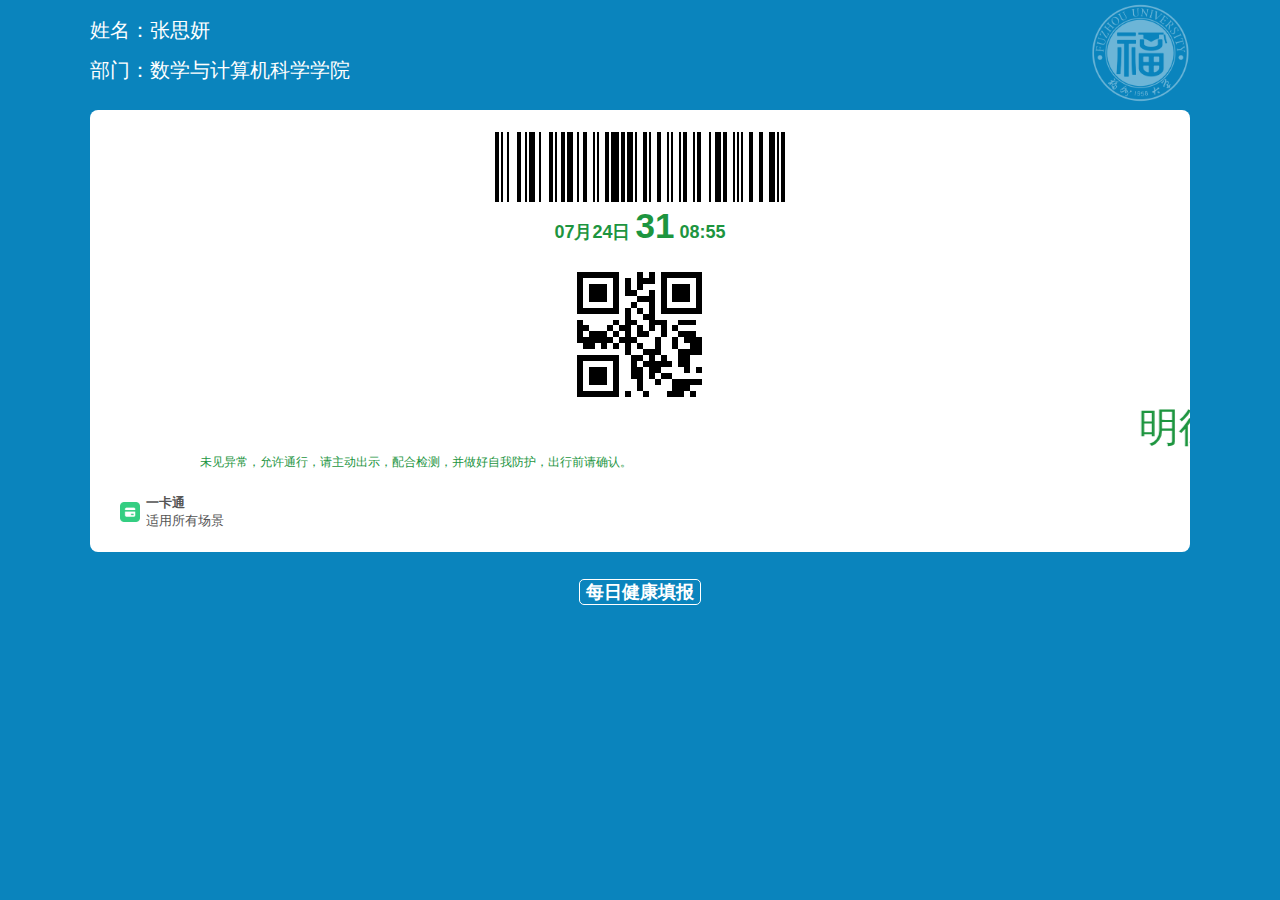
==== index.html @ ddfe0a3c "first commit" ====
﻿

<!DOCTYPE html PUBLIC "-//W3C//DTD XHTML 1.0 Transitional//EN" "http://www.w3.org/TR/xhtml1/DTD/xhtml1-transitional.dtd">
<html xmlns="http://www.w3.org/1999/xhtml">
<head id="Head1"><title>
	福州大学一码通
</title><meta name="viewport" content="width=device-width, initial-scale=1.0" />
        <!--App自定义的mui css-->

    <link rel="stylesheet" href="css/bootstrap.min.css" /><link rel="stylesheet" href="css/style4.css?id=1" />

<script type="text/javascript" src="js/jquery-3.3.1.min.js?id=1.0.0.2"></script>

<script type="text/javascript" src="js/jquery.easyui.min.js?id=1.0.0.2"></script>

<script type="text/javascript" src="js/easyui-lang-zh_CN.js?id=1.0.0.2"></script>
<script src="js/chinesealert.js?id=1.0.0.2" type="text/javascript"></script>

<script src="js/common.js?id=1.0.0.2" type="text/javascript"></script>
<script src="js/Jquery.MaskLayer.js?id=1.0.0.2" type="text/javascript"></script>
<script src="js/jquery-powerFloat-min.js?id=1.0.0.2" type="text/javascript"></script>
<script src="js/jquery.qrcode.min.js?id=1.0.0.2" type="text/javascript"></script>
<!--[if lt ie 9]>
    <script type="text/javascript" src="js/plugins/html5.min.js"></script>
<![endif]-->

<style type="text/css">
     .obj{
	outline:none;
	line-height:29px;
	padding:10px;
	padding-bottom:0;
	height:29px;

    border-radius: 5px;
 }
@-moz-document url-prefix() {
   .obj{
	outline:none;
	line-height:40px;
	padding:10px;
	height:40px;
    width: 170px;
 }
}
@media all and (-ms-high-contrast:none){
  .obj{
	outline:none;
	line-height:29px;
	padding:10px;
	padding-bottom:0;
	height:29px;
    width: 150px;
 }
}
 </style>
    <script type="text/javascript" src="js/JsBarcode.all.min.js"></script>
    <link href="css/my_loading.css" rel="stylesheet" />
    <script src="js/jq_loading.js" type="text/javascript"></script>
    
   

    <style>

        .jkmColor{

        }


    </style>
        <!--点击选择支付方式-->
        <script type="text/javascript">
            function _getRandomString(len) {
                len = len || 32;
                var $chars = 'ABCDEFGHJKMNPQRSTWXYZabcdefhijkmnprstwxyz2345678'; // 默认去掉了容易混淆的字符oOLl,9gq,Vv,Uu,I1
                var maxPos = $chars.length;
                var pwd = '';
                for (i = 0; i < len; i++) {
                    pwd += $chars.charAt(Math.floor(Math.random() * maxPos));
                }
                return pwd;
            }

            var jkm = '#C0C0C0';
            var reason=''
            var acctype = "";//支付方式类型
            var InterValObj; //timer变量，控制时间
            var curCount = 60; //当前剩余秒数
            var fullUrl = 'ws://ykt.fzu.edu.cn:2016';//监听地址
            var myScroll;
            //选择支付方式
            $(function () {
                var push1 = [];
                $.each(jQuery(".payment-box").find("dl"), function (m, n) {
                    var model = {};
                    model.text = $(this).find('.title').html();
                    model.src = $(this).find("img").attr("src");
                    model.value = jQuery(n).attr("tag");
                    model.desc = $(this).find('.dec').html();
                    push1.push(model);
                });
                if (push1.length == 1) {
                    document.getElementById("showUserPicker").innerHTML = "";
                }
                if (push1.length >= 1) {
                    acctype = push1[0].value;
                    // $('#payWay').html('<img src="' + push1[0].src + '"/><span>' + push1[0].text + acctype + '</span');
                    $('#payWay').html('<img src="' +
                        push1[0].src +
                        '"/><div style="text-align: left; font-size:13px;"><div style="font-weight: 600;">' +
                        push1[0].text +
                        '</div><div>' +
                        push1[0].desc +
                        '</div></div>');

                }
                $('.payment-box').find('em').first().removeClass('icon-uncheckbox').addClass('icon-checkbox');
                $('#changeWay').click(function () {
                    $('#paymethodshow').show();
                    $('.shadeBg').show();
                });
                $('.payment-box').find('dl').click(function () {
                    acctype = $(this).attr('tag');
                    $('.payment-box').children('dl').find('dd').children('em').removeClass('icon-checkbox').addClass('icon-uncheckbox');
                    $(this).children('dd').find('em').removeClass('icon-uncheckbox').addClass('icon-checkbox');
                    //$('#payWay').html('<img src="' + $(this).find("img").attr("src") + '"/><span>' + $(this).find('.title').html() + '</span>');
                    $('#payWay').html('<img src="' +
                        $(this).find("img").attr("src") +
                        '"/><div style="text-align: left; font-size:13px;"><div style="font-weight: 600;">' +
                        $(this).find('.title').html() +
                        '</div><div>' +
                        $(this).find('.dec').html() +
                        '</div></div>');
                    $('#paymethodshow').hide();
                    $('.shadeBg').hide();
                    getreqestbarcode();
                });
                $('.shadeBg').click(function () {
                    $('#paymethodshow').hide();
                    $('.shadeBg').hide();
                });
                $('#more').click(function () {
                    $('#paymethodshow').show();
                });
                $("#qrCodeIco").css("margin", ($("#code").height() - $("#qrCodeIco").height()) / 2);//控制Logo图标的位置
                //点击查看一维码
                $('.tx').click(function () {
                    $('#oneCode').show();
                    $('#tips').show();
                });
                $('#oneCode').click(function () {
                    $(this).hide();
                });
                //关闭提示
                $('.btn_box').click(function () {
                    $('#tips').toggle();
                    return false;
                });
                //判断横屏和竖屏
                var width = document.documentElement.clientWidth;
                var height = document.documentElement.clientHeight;
                if (width < height) {
                    //console.log(width + " " + height);
                    $print = $('#oneCode');
                    $print.width(height);
                    $print.height(width);
                    $print.css('top', (height - width) / 2);
                    $print.css('left', 0 - (height - width) / 2);
                    $print.css('transform', 'rotate(90deg)');
                    $print.css('transform-origin', '50% 50%');
                }
                //福大健康码防伪获取服务器时间
                GetDate(true);
            });

            $(function () {
                var namelist = ['郑子涵', '郑雨婷', '陈琪', '张思妍', '张晨', '陈亮'];
                $('#mingzi').text(namelist[Math.floor(Math.random() * namelist.length)]);

                getreqestbarcode();
                // createqrcode();
                $('#codew').click(function () {
                    getreqestbarcode();
                });
             

            });
            function createqrcode() {
                curCount = 60;
                window.clearInterval(InterValObj); //停止计时器
                InterValObj = window.setInterval(SetRemainTime, 1000); //启动计时器，1秒执行一次
                var qrcode = $("#qrcode0").text();
                msgSend(qrcode);
                var qrkcode = "";
                var j = 0;
                for (var i = 1; i <= qrcode.length; i++) {
                    if (i % 4 == 0) {
                        qrkcode += qrcode.substr(j * 4, 4) + " ";
                        j++;
                    }
                }
                var options = {
                    width: 2,//较细处条形码的宽度
                    height: 70, //条形码的宽度，无高度直接设置项，由位数决定，可以通过CSS去调整，见下
                    //quite: 10,
                    format: "CODE128",
                    displayValue: false,//是否在条形码下方显示文字
                    margin: 2
                };
                //JsBarcode(barcode, str, options);//原生
                // $('#barcode').JsBarcode(qrcode, options);//jQuery
                if (qrcode != "" && qrcode.length == 20) {
                    qrkcode = qrcode.substr(0, 4) + "************ 查看数字";//数字隐藏
                }
                JsBarcode("#barcode", qrcode, options);
                JsBarcode("#barcode1", qrcode, options);
                $("#dvtext").text(qrcode);
                $("#dvtext1").text(qrkcode);
                if (jkm=='') {
                    jkm = "#000000";
                }
                jkm = '#000000';
 
                var qrcodeobj = $("#code").empty().qrcode({
                    render: "table", //table方式  canvas
                    correctLevel: 0,//纠错等级    
                    //top: 800,
                    //background      : "#005992",//背景颜色    
                    foreground: jkm, //前景颜色    
                    text: qrcode//任意内容 
                });
                
                //判断健康码颜色改变提示语
                if (jkm == "#000000") {
                    $(".jkmColor").css("color", "#1d953f");
                    $("#slogan").html("未见异常，允许通行，请主动出示，配合检测，并做好自我防护，出行前请确认。");
                } else if (jkm == "#d20c12") {
                    $(".jkmColor").css("color", jkm);
                    $("#reason").html("异常原因："+reason+",请咨询各单位疫情防控联络员。");
                    $("#reason").css("display", "block");
                    $("#slogan").html("此码不可通行，码颜色将根据您的健康信息和通行权限动态更新。");
                } else {
                    $(".jkmColor").css("color", jkm);
                }
            }
            //获取支付码
            function getreqestbarcode() {
                //$.myloading({ title: '数据加载中' });
                var res = _getRandomString(10);
                $("#qrcode0").text(res);
                createqrcode();
                // AsynPost(AjaxHandlerUrl + 'ThirdWeb/GetBarCode', { acctype: acctype }, function (result) {
                //     if (result.IsSucceed) {
                //         $.each(result.Obj, function (i, k) {
                //             $("#qrcode" + i).text(k);
                //         });
                //         createqrcode();
                //         $.myloading("hide");
                //     }
                //     else {
                //         $.messager.alert("提示", result.Msg, "warning", function () { });
                //     }
                // });
                $.myloading("hide");
            }
            //timer处理函数
            function SetRemainTime() {
                if (curCount == 0) {
                    getreqestbarcode();
                }
                else {
                    curCount--;
                }
            }

            function msgSend(temp) {
                try {
                    // var ws = null;

                    // if ("WebSocket" in window) {
                    //     ws = new WebSocket(fullUrl);

                    // } else if ("MozWebSocket" in window) {
                    //     ws = new MozWebSocket(fullUrl);

                    // } else {
                    //     return false;
                    // }

                    // if (ws != null) {
                    //     ws.onopen = function () { };
                    //     ws.onclose = function () { };
                    //     ws.onerror = function (event) { };
                    //     ws.onmessage = function (msg) {
                    //         $("#txtvalue").val(msg.data);
                    //         $("#form1").submit();
                    //     };
                    //     delayExcute(temp, ws);
                    // }
                } catch (e) {
                    //alert(e);
                }

            }

            /*
             *html发送二维码给服务端进行监听
             */
            function delayExcute(temp, ws) {
                if (ws != null) {
                    window.setTimeout(function () {
                        ws.send("(" + temp + ")");
                    }, 500);

                }
            }
            setInterval(function () {
                GetDate(false);
            }, 1000);

            function GetDate(flag) {
                var now = new Date();
                var month = now.getMonth() + 1; //获取当前月份(0-11,0代表1月)
                var day = now.getDate(); //获取当前日(1-31)
                var hour = now.getHours(); //获取当前小时数(0-23)
                var min = now.getMinutes(); //获取当前分钟数(0-59)
                var sec = now.getSeconds(); //获取当前秒数(0-59)

                month = month <= 9 ? "0" + month : month;
                day = day <= 9 ? "0" + day : day;
                hour = hour <= 9 ? "0" + hour : hour;
                min = min <= 9 ? "0" + min : min;
                sec = sec <= 9 ? "0" + sec : sec;

                $("#monthDay").html(month + '月' + day + '日');
                $("#second").html(sec);
                $("#hourMinute").html(hour + ":" + min);
                if (flag) {
                    $("#marqueeStr").html('明德');
                }

                // AjaxGet(AjaxHandlerUrl + 'ThirdWeb/GetServerDate', null, function (result) {
                //     $("#monthDay").html(result.monthDay);
                //     $("#second").html(result.second);
                //     $("#hourMinute").html(result.hourMinute);
                //     if (flag) {
                //         $("#marqueeStr").html(result.marqueeStr);
                //     }
                // });
            }

        </script>
    </head>
<body class="sweep_bg">
<header>

</header>
    <div style="font-size: 20px;color: white;position: relative;width: 86%;margin: 20px auto 0 auto;" >
        <image src="img/FZU.png" style="width: 99px; float: right; position: absolute;  right: 0px; top: -17px;"></image>
        <span style="display: block;padding-bottom: 20px;">姓名：<span id="mingzi"></span></span>
        <span style="display: block;">部门：数学与计算机科学学院</span>
    </div>
        <div class="pay-container">

          	<div class="tx">
	              <img id="barcode1">

	            
                  <div id="currentTime" class="jkmColor" style="font-size: large;margin: 10px;">
                      <b id="monthDay"></b>
                      <b id="second" style="font-size: 35px;"></b>
                      <b id="hourMinute"></b>
                  </div>
	         </div>
            <div id="codew" style="">
                
               
                <div class="qr_code" style="width: 125px; height: 125px;" id="code" >
                 
                </div>
                <div >
                    <marquee class="jkmColor" style="height: 35px;font-size: 40px;display: block;padding-top: 20px;" id="marqueeStr"></marquee>
                </div>
                <div id="reason"class="jkmColor" style="display:none;text-align: left; width: 80% ; margin: 0 auto; "></div>
                <div id="slogan" class="jkmColor" style="  width: 80% ;     text-align: left; margin: 0 auto;">
                    
                </div>     
            </div>
           
          	<div  class="bank_update"  id="changeWay" >
            	<div id='payWay'  class="bank" style="display:flex;align-items:center;justify-content:center;line-height: normal; margin-left: 30px;">
                </div> 
                <a id="showUserPicker"  type='button' style="margin-right: 30px;"><img style="width: 10px; height: 15px;" src="img/Shape.png"/></a>
        	</div>
            
        </div>
        <div class="mui-content">
            <div class="mui-content-padded"></div>
        </div>
         <div style="      margin: 30px;  text-align: center;">
             <a href="http://ehall.fzu.edu.cn/qljfwapp/sys/lwReportEpidemic/*default/index.do#/" style="color: white;font-size: large;font-weight: 700;    border-radius: 5px;padding: 2px 6px 2px 6px;border: 1px solid;">每日健康填报</a>

         </div>

        <!--选择支付方式-->
        <div id="paymethodshow" class="popup">
            <div class="caption-head border font-size-20 flex-box">
                <button onclick="$('#paymethodshow').hide();$('.shadeBg').hide();" class="btn01">
                    <em class="icon-close font-size-24">×</em>
                </button>
            <div class="fit text-center">选择支付方式</div>
            </div>
            <div class="profile-box">
            <div class="liushui-list payment-box">
                
                
                        <dl tag="###">
                            <dt><img alt="" src="img/card1.jpg"/></dt>
                            <dd class="f">
                                <div class="title">一卡通</div>
                                <div class="dec">适用所有场景</div>
                            </dd>
                            <dd><em class="icon-uncheckbox"></em></dd>
                        </dl>
                               
                
            </div>
            </div>
        </div>
        <div class="shadeBg">            
        </div>

<div style="text-align:center;position: absolute;bottom: .2rem;width: 100%;">
    <div id="ccTips" style="margin-bottom: 100px;">
        暂不支持此服务
    </div>
</div>
       <div id="oneCode">
           <div class="one">
                <div id="dvtext"></div>
                <div class="oneimg">
                    <img id="barcode" src="">
                </div>
           </div>
           <div class="tipsbox" id="tips">
               
                <div class="tips-txt">
                    付款码数字仅用于付钱时向商家出示 为防诈骗，请不要发送给他人
                </div>
                <div class="btn_box mar_bot04 part-top01">
                     <button type="button" class="btn   font_20"  >我知道了</button>
                </div> 
            </div>
       </div>
        <form action="/ThirdWeb/OrderResult" id="form1" method="POST">
            <input type="hidden" name="txtvalue" id="txtvalue" />
            <input type="hidden" id="appUrl" value=""/>
            <inout type="hidden" id="appFlag" value=""/>
            <inout type="hidden" id="isshowheader" value="0"/>
        </form>

    <div style="display: none;" id="qrcode0">40654036271215772094</div>

    <div style="display: none;" id="qrcode1">40344978777045113480</div>

    <div style="display: none;" id="qrcode2">40248731664352896569</div>

    <div style="display: none;" id="qrcode3">40727450940594031223</div>

    <div style="display: none;" id="qrcode4">40679730140004509167</div>

    <div style="display: none;" id="qrcode5">40473136150541034913</div>

    <div style="display: none;" id="qrcode6">40213599761335973163</div>

    <div style="display: none;" id="qrcode7">40996487743522042447</div>

    <div style="display: none;" id="qrcode8">40763340604306079383</div>

    <div style="display: none;" id="qrcode9">40685019872004592043</div>

    
</body>

</html>
---- css/style4.css ----
/*

 * Author: Zhu zhu

 */

#code table{width: 100%;height:100%;}
.qr_code{ display: inline-block;background-size: 110%;}
/*.qr_code{margin-bottom: 15px;margin-top: 10px;}*/
body {
    background: #f8f8f8;
    text-align: left;
    font-family: '微软雅黑', Helvetica, Arial, sans-serif;
    color: #555;
    font-size: 12px;
    font-weight: 400;
}


ul{list-style: none;}

strong { font-weight: 700; }
.red { color: #eb4141; }
a:hover { text-decoration: none; }
.text_align{text-align: center}
.header {
    margin: 0 auto;
    height: 50px;
    line-height: 50px;
    background-color: #333;
    -moz-box-shadow: 0 1px 5px 0 rgba(0,0,0,.3);
    -webkit-box-shadow: 0 1px 5px 0 rgba(0,0,0,.3);
    box-shadow: 0 1px 5px 0 rgba(0,0,0,.3);
    font-size: 14px;

}

.tit_back{background: url("../img/back.png")3px center  no-repeat ;padding-left:10px; font-size: 16px}
.tit_back_1{position: absolute;left:2px;padding: 0 0 0 10px;}
.tit_center{width: 40%;text-align: center;font-size: 18px;}
.tit_more{width:25%;text-align: right;}
.tit_content{width: 65%;text-align: center;}
.tit_menu{font-size: 32px;width: 10%; display:inline-block; float: right;letter-spacing:3px;}
.tit_menu_01{font-size: 32px;display:inline-block; float: right;position: absolute;right:0px;padding: 0 7px 0 7px;color: #fff;letter-spacing:-5px;}

.logo h1 {
    line-height: 10px;
    font-family: '微软雅黑', cursive;
    font-size: 24px;
    font-weight: 300;
}

.logo h1 a,.back_index a,.my_Er.title_col,.pay_title a ,.pay_title{ color: #fff; }
.back_index{width: 20%; }
.pay_title{float: left;}
.pay_title_small{display: block;font-size: 14px; text-align: center;line-height: 30px;height: 30px;color: #fff; }
.my_Er{color: #fff;padding-left: 30%;}


.links {
    text-align: right;
}

.links a {
    display: inline-block;
    width: 30px;
    height: 30px;
    margin: 15px 0 0 20px;
}

.links a.home { background: url(../img/home.png) center center no-repeat; }
.links a.blog { background: url(../img/blog.png) center center no-repeat; margin-right: 50px; }

.register-container {
    margin-top: 50px;
    margin-bottom: 30px
}
.con_width{width: 95%;}



/* ----- iPhone ----- */

.iphone {
    text-align: right;
}

.iphone img { margin-right: 10px; }

.row{margin: 0 auto;}

/* ----- Registration Form ----- */

.register ,.register .Qr_code{
    /*padding: 20px 50px 40px 50px;
    background:  url(../img/pattern.jpg) left top repeat;*/
    -moz-border-radius: 8px;
    -webkit-border-radius: 8px;
    border-radius: 8px;
   /*
    -moz-box-shadow: 0 1px 5px 0 rgba(0,0,0,.3);
    -webkit-box-shadow: 0 1px 5px 0 rgba(0,0,0,.3);
    box-shadow: 0 1px 5px 0 rgba(0,0,0,.3);
   */
    text-align: center;
}

.register h2 {
   
    padding-bottom: 15px;
    border-bottom: 2px dotted #bbb;
    font-size: 24px;
    font-weight: 400;
    text-align: center;
}

.register input {
    width: 85%;
    height: 40px;
    padding-left: 40px;
    border: 1px solid #fff;
    -moz-border-radius: 4px;
    -webkit-border-radius: 4px;
    border-radius:4px;
    -moz-box-shadow: 0 1px 3px 0 rgba(0,0,0,.1) inset;
    -webkit-box-shadow: 0 1px 3px 0 rgba(0,0,0,.1) inset;
    box-shadow: 0 1px 3px 0 rgba(0,0,0,.1) inset;
    font-family: '微软雅黑', Helvetica, Arial, sans-serif;
    color: #888;
    font-size: 14px;

}
.register .userID{ background: url(../bootstrap/img/user.png) #f6f6f6 5px center no-repeat  ;}
.register .pasWord{ background: url(../bootstrap/img/psword.png) #f6f6f6 5px center no-repeat  ;}

.register input:focus {
    border: 1px solid #ccc;
    -moz-box-shadow: none;
    -webkit-box-shadow: none;
    box-shadow: none;
}

.register label {
    margin: 0 2px 0 0;
    font-size: 14px;
    text-align: left;
    padding-left: 30px;
    height: 30px;
    line-height: 30px;
   

}

/*
 
 * .register label span {
    font-style: italic;
}*/

.marg-bot{
    margin : 30px 0 10px 0;
    padding: 0 8px 0 8px;
}
.marg_left{
    padding: 0 8px 0 8px;
}

.Qr_info{   margin : 20px auto 0 auto; width: 172px;}
.Qr_info .positon_l{float: left;}

.register input:-moz-placeholder { color: #aaa; }
.register input:-ms-input-placeholder { color: #aaa; }
.register input:-webkit-input-placeholder { color: #aaa; }

.register button {
    cursor: pointer;
    width: 85%;
    height: 42px;     
    padding: 0;
    -moz-border-radius: 3px;
    -webkit-border-radius: 3px;
    border-radius: 3px;
    border: 0;
    -moz-box-shadow: 0 15px 30px 0 rgba(255,255,255,.1) inset;
    -webkit-box-shadow: 0 15px 30px 0 rgba(255,255,255,.1) inset;
    box-shadow: 0 15px 30px 0 rgba(255,255,255,.1) inset;
    font-family: '微软雅黑', Helvetica, Arial, sans-serif;
    font-size: 20px;
    letter-spacing:5px;
    font-weight: 400;
    color: #fff;
    text-shadow: 0 1px 2px rgba(0,0,0,.1);
    -o-transition: all .2s;
    -moz-transition: all .2s;
    -webkit-transition: all .2s;
    -ms-transition: all .2s;
}

.register form button:hover {
    -moz-box-shadow: 0 -15px 30px 0 rgba(255,255,255,.05) inset;
    -webkit-box-shadow: 0 -15px 30px 0 rgba(255,255,255,.05) inset;
    box-shadow: 0 -15px 30px 0 rgba(255,255,255,.05) inset;
}

.register form button:active {
    -moz-box-shadow:
        0 -15px 30px 0 rgba(255,255,255,.05) inset,
        0 5px 8px 0 rgba(0,0,0,.1) inset;
    -webkit-box-shadow:
        0 -15px 30px 0 rgba(255,255,255,.05) inset,
        0 5px 8px 0 rgba(0,0,0,.1) inset;
    box-shadow:
        0 -15px 30px 0 rgba(255,255,255,.05) inset,
        0 5px 8px 0 rgba(0,0,0,.1) inset;
}


/* ----- Media queries ----- */

@media (max-width: 1200px) {

    .register form h2 { background: url(../img/pencil.png) 20px 6px no-repeat; }

}

@media (min-width: 768px) and (max-width: 979px) {

    .register form h2 { background: none; }

}

@media (max-width: 768px) {

    body { padding-left: 0; padding-right: 0; }

    .logo, .links { text-align: center; }

    .links { padding-bottom: 5px; }

    .logo h1 { padding-left: 0;  color:#fff;}

    .links a.home { margin-left: 0; }

    .links a.blog { margin-right: 0; }

    .register-container { padding-left: 20px; padding-right: 20px; }

    .register form h2 { background: none; }

    .iphone img { display: none; }
    .pay_margin{
        margin-top:0px;
        margin-bottom:5px
    }
}


@media (max-width: 375px){
    .positon_l{width: 30%;}
}
@media (max-width: 320px){
    .positon_l{width:30%;}
}
/*
确认交易 Style
*/
.pay_margin{
    margin-top:5px;
    margin-bottom:5px
}
/*
针对确认付款页面 高度自适应
*/
@media (max-height: 480px){
    .pay_margin{
        margin-top:5px;
        margin-bottom:5px
    }
    .pay_margin h3{height: 10px;}
}
@media (max-height: 731px){
    .pay_margin{
        margin-top: 25px;
        margin-bottom:5px
    }
}
@media (max-height: 800px){
    .pay_margin{
        margin-top: 35px;
        margin-bottom:5px
    }
}
@media (max-height: 950px){
    .pay_margin{
        margin-top: 45px;
        margin-bottom:5px
    }
}
@media (max-height:480px){
    .pay_margin{
        margin-top:5px;
        margin-bottom:0px
    }
}

/* 二维码付款 Style*/

.pay{background: #333;}
.pay_form{
    font-size: 14px;
}


.seller{
    height: 30px;
    line-height: 30px;
}

.many_input{
    width: 90%; border: none;
}
.modal-title_01{text-align: center;font-weight: normal;}
 

.pay_button{width: 100%;margin: 0 auto;height: 40px;font-family: "微软雅黑";font-size: 20px; font-weight:500;}
.pay_button_01{ font-family: "微软雅黑";font-weight:500;width: 90%;}
/*height: 40px;font-size: 20px;*/
/*
* 确认交易 Style
*/

 
.text-left{
    display: block; height: 30px; line-height: 30px;text-align: left
}
.text-right{float:right; padding-right:30px;}
.text-right_01{float:right;}
.text-center{text-align: center;}
/*
* 交易成功 Style
*/
.back_col{padding: 5px 0;font-size: 14px;width: 90%;margin: 0 auto;}
.back_col_big{font-size: 20px;}
.succes_col{color: green;}
.wrong_col{color: #d9534f;}
.sure_many{padding:30px 20px 30px 20px;font-size: 40px;font-weight:normal;font-family: "微软雅黑";}
.sure_many_mar{margin-bottom: 30px;margin-top: 30px;}
.order_info{width: 90%; display: inline-block;text-align: left; height: 30px;}
.order_info_01{ width: 95%;  display: inline-block;text-align: left; font-size: 14px; margin: 5px 0; }
.txt_right{text-align: right;}
.txt_col{color: #9a9a9a;}
.sure_many_text{font-size: 16px;height: 40px;line-height: 40px;}
.order_info_border{border-bottom: 1px solid #eee;margin: 10px 0 20px 0;}
.float_r{float: right;}
.float_l{float: left;}
.pay_way_sure{text-align: left;width:85%;border-top: 1px solid #d8d8d8;border-bottom: 1px solid #d8d8d8;margin: 0 auto;font-size: 12px;}
.pay_way_sure a{display: inline-block;float: left;}
.pay_way_sure_01{width: 25%; color: #999;}
.pay_way_sure_02{width: 70%; font-size: 16px;}
/*
 .trans_bg{width: 30px; height: 30px;border: 1px solid  red;background: url(../img/wrong.png)center center no-repeat;}
 * */
/*
* 扫码付款 Style
*/
.back_col_pay{background-color: #282936; padding:15% 15% 32% 15%;  margin-bottom: 20px; color:#fff; text-align: center;}
.font_col{color:#333;}
.pay_way{width: 45%;}
/*
交易记录 Style
*/

.record{
    margin:0;padding: 0;
}
.record_date{background-color: #eee;font-size: 14px;}
.item_padding{padding: 5px 10px;}
.group-item-text{font-size: 12px;}
/*
修改支付密码 Style
*/

.pay_modify{margin: 20px 0 2px 0;}
.pay_forget{margin:0 0 2px 0;}
.modify_title{text-align: center; margin-top:5%;margin-bottom:5%;}

/*
支付默认设置 Style
*/
.set_state{ height: 35px; line-height: 35px; padding-left: 20px;}
.account{padding-left: 20px;border: 1px solid red;}
.pay_index{font-size: 22px; width: 100%;padding-left: 40%;}
.userInfo{text-align: left;font-weight: normal;padding-left: 10px;}
.pay_index_01{font-size: 20px; width: 100%;text-align:center ;}
/*
扫一扫支付 Style
*/
.sweep_bg{background-color: #0a84bd}
.pay-container{width: 86%;margin: 30px auto 10px auto; background-color: #fff; border-radius: 8px 8px 8px 8px;text-align: center;}
.tx{padding: 20px 0 20px 0;}

.bank_update{height: 80px;  line-height: 30px;margin: 0 auto;display: flex;justify-content: space-between;align-items: center;}
.bank{float: left;display: flex;align-items: center;justify-content: center;}


.btn_width{width: 90%; }
.align_footer {text-align: center;}
.pay{height:40px;line-height: 40px; border-bottom: 1px solid #ddd;}
.pay_instru{color: #bbb;}
.pay{background: #333;}
/*
扫一扫 使用说明  Style
*/
.instruct{margin: 10px 0 0 0;}
.txt_indent{text-indent:2em}
/*
扫一扫 用户扫商户二维码/条形  Style
*/

.scanning_bg{margin: 0 auto;text-align: center; height:100%;}
.img_align{text-align: center;}
/*
输入条形码 Style
*/
.search{background: #ccc; height: 35px; line-height: 40px;}
.search_input{width: 80%; float: left}
/*
默认支付设置 Style
*/

.drag-handle {
    margin-right: 10px;

    color: #5F9EDF;
    display: inline-block;
    cursor: move;
    cursor: -webkit-grabbing;  /* overrides 'move' */
    float: right;

}
.sorttable{padding-left: 20px;  padding-right: 20px;font-size: 14px; margin: 0 auto; background-color: white; }
.js-sortable{
    list-style: none;
}
.js-sortable li{height: 30px; line-height: 30px;margin-bottom: 3px;}

/*
 
 * 交易记录  Style
 * */
.record_01{font-size: 12px;color: #333;width:60%; height: 25px; line-height: 25px;}
.record_title{font-size: 14px; font-weight: 500;}
.record_border{border-bottom: 1px dashed #333; padding: 5px 8px 10px 8px;font-family: '微软雅黑';}

/* 
    更新支付方式
*/

.popup {
    background-color: #fff;
    position: fixed;
    width: 100%;
    padding: 0;
    z-index: 4;
    bottom: 0;
}
.popup {
    bottom: 0;
    display: none;
}
.caption-head.border {
    border-bottom: 1px solid #ebebeb;
}
.flex-box {
    display: flex;
}
.fit {
    -webkit-box-flex: 1;
    -ms-flex: 1;
    flex: 1;
}
.text-center {
    text-align: center;
}
.liushui-list:first-child {
    margin-top: 0;
}
.liushui-list {
    margin: .2rem 0 0;
}
.profile-box dl {
    background-color: #fff;
    border-bottom: 1px solid #f2f2f2;
    width: 100%;
    display: -webkit-box;
    display: -ms-flexbox;
    display: flex;
    align-items: center;
    margin: 0;
    padding: .625rem 0;
}
.profile-box dl dd {
    color: grey;
    padding-right: 1rem;
    font-size: .85rem;
    margin: 0;
}
.profile-box dl dt {
    color: #555;
    padding-left: 1rem;
    font-size: 1rem;
    margin: 0;
}
.profile-box dl dd.f{
    -webkit-box-flex: 1;
    -ms-flex: 1;
    flex: 1;
    padding-left: 1rem;
}
.profile-box .liushui-list dl:first-child {
    border-top: 0;
    border-radius: 0;
}
.caption-head {
    padding: .875rem;
    position: relative;
}
.caption-head.border {
    border-bottom: 1px solid #ebebeb;
}
.icon-uncheckbox{
    border: 1px solid #ccc;
    border-radius: 1.75rem;
    width: 1.25rem;
    height: 1.25rem;
}
  .icon-uncheckbox .small{
    width: 1rem;
    height: 1rem;
  }
  .icon-checkbox{
    background-color: #3dcf29;
    border: 1px solid #3dcf29;
    border-radius: 1.75rem;
    width: 1.25rem;
    height: 1.25rem;
    position: relative;
    transform: rotate(45deg);
  }
  .icon-checkbox:before {
    height: 2px;
    width: 8px;
    left: 5px;
    top: 13px;
    }
    .icon-checkbox:after {
        height: 15px;
        width: 2px;
        left: 12px;
        top: 0px;
    }
    .icon-checkbox:after, .icon-checkbox:before {
        content: '';
        font-size: 0;
        position: absolute;
        background-color: #fff;
        overflow: hidden;
    }
  .checkbox:before{
    content: '';
    height: 2px;
    width: 8px;
    background-color: #fff;
    font-size: 0;
    overflow: hidden;
    position: absolute;
    left: 8px;
    top: 19px;
  }
  .checkbox:after{
    content: '';
    height: 15px;
    width: 2px;
    background-color: #fff;
    font-size: 0;
    overflow: hidden;
    position: absolute;
    left: 15px;
    top: 6px;
  }
  .checkbox.small{
    width: 1rem;
    height: 1rem;
  }
  [class*=" icon-"], [class^=icon-] {
    font-family: synjones;
    speak: none;
    font-style: normal;
    font-variant: normal;
    font-weight: 400;
    text-transform: none;
    display: inline-block;
    font-size: inherit;
    -webkit-font-smoothing: antialiased;
    -moz-osx-font-smoothing: grayscale;
  }
  .btn01{
      border: 0;
      outline: 0;
      background: #fff;
  }
  .profile-box dl dt img {
      width: 1.875rem;
      height: 1.875rem;
      overflow: hidden;
  }
  .title{
      font-size: 1rem;
      color:#1d1d1d;
      font-weight: 600;
      margin-bottom: .5rem;
  }
  .dec{
      color: #727272;
  }
  .font-size-20{
      font-size: 1rem;
  }
  .font-size-24{
    font-size: 1.5rem;
  }
  #payWay img{
    width: 1.25rem;
    height: 1.25rem;
    margin-right: .4rem;
  }
  /*
    function    Style
*/

.function_list{padding: .3rem .2rem;display: flex; justify-content: center;align-items: center;position: fixed;bottom: 2.5rem;left: 0rem;right: 0rem;}
.function{display: inline-block;width: 30%;  text-align: center;}
.function_friend{display: inline-block;width:50%;  text-align: center;}
.function_01,.function_02{display:block; }
.new-icon-circle{display: block;margin: auto; border-radius: .3rem; margin-bottom: .1rem;width:2rem;height:2rem;line-height: .8rem; color: #fff; font-size: .12rem; }
.iconfont{font-family: iconfont!important;font-style: normal; -webkit-font-smoothing: antialiased;-webkit-text-stroke-width: .2rem;}
.aut_icon{background: url("../img/fkm.png")center center no-repeat; background-size: 90%;}
.pay_icon{background: url("../img/ccm.png")center center no-repeat; background-size: 90%;}
.yard_icon{background: url("../img/sys.png")center center no-repeat;background-size: 90%;}
.cardVou_icon{background: url("../img/cardVou_icon.png")center center no-repeat;background-size: 90%;}
.friend_icon{background: url("../img/friend_icon.png")center center no-repeat; background-size: 90%;}
.addressbook_icon{background: url("../img/address_book_icon.png")center center no-repeat; background-size: 90%;}

#oneCode{
    background: rgba(255, 255, 255, 1);
    z-index: 10;
    height: 100%;
    position: fixed;
    left: 0;
    right: 0;
    top: 0;
    display: none;
}

#ccTips{
    width: 6rem;
    height: 2rem;
    line-height: 2rem;
    padding: .2rem;
    background: rgba(255, 255, 255, .8);
    border-radius: .5rem;
    margin: auto;
    text-align: center;
    display: none;
    bottom: .2rem;
}
.shadeBg{
    position: fixed;
    top: 0;
    left: 0;
    width:100%;
    height: 100%;
    background: rgba(0, 0, 0, .5);
    display: none;
}
@media screen and (orientation: portrait) {
      .one{
        width: 85%;
        margin: auto;
        display: flex;
        flex-direction: column;
        justify-content: center;
        align-items: center;
        height: 100%;
      }
      .tipsbox{
        position: fixed;
        left: 0;
        right: 0;
        top: 0;
        z-index: 11;
        background: rgba(255, 255, 255, .99);
        width: 100%;
        margin: auto;
        display: flex;
        flex-direction: column;
        justify-content: center;
        align-items: center;
        height: 100%;
        z-index:12;
      }
      .tips-txt{
        color:#1d1d1d;
        font-size: 1rem;
        text-align: center;
        width: 15rem;
        margin-top: 1rem;
      }
      .oneimg{
        width:22rem;
        height: 8rem;
        overflow: hidden;
      }
      .oneimg img{
          width:100%;
          height: auto;
      }
      #dvtext{
          font-size: 1.375rem;
          margin-bottom: .4rem;
          letter-spacing: 4px;
      }
      .logo{
        width: 6rem;
        height: 6rem;
        overflow: hidden;
      }
      #payWay{
        display: inline-block;
        text-overflow: ellipsis;
        -webkit-text-overflow: ellipsis;
        overflow: hidden;
        height: 2rem;
      }
      .btn{ height: 2rem; line-height: .8rem; background: #01558B;border: none; color: #fff;border-radius: .3rem;letter-spacing: 4px;padding: 0 2rem;}
      .btn_box{margin-left:auto; margin-right:auto;width:90%; text-align: center;margin-top: 2rem;}


    .bill-header {  padding: 17px 0;  position: relative;  width: 100%;background-color: #005992;  }
    .bill-header-arrow {  position: absolute; left: 11px;  display: block;  background: url("./images/back_icon.png") left center no-repeat;  background-size: 23px 23px;   padding-left:28px;    color: white;}
    .bill-header-font {  font-size: 16px;  color: #fff;  display: block;  text-align: center;  }
}
---- css/my_loading.css ----
﻿/*
    加载遮罩 Style
*/
@charset "utf-8";
.my-confirm-box{background-color: #E2E2E2; -webkit-box-shadow: 0px 0px 10px rgba(0, 0, 0, 0.4);
    -moz-border-radius: 10px; -moz-box-shadow: 0px 0px 10px rgba(0, 0, 0, 0.4);
    -webkit-border-radius: 10px; position: absolute; z-index: 5000;}
.my-confirm-box .my-confirm-title{width: 100%; text-align: center; font-size: 1.2rem;
    font-size: 1.2em\9; margin: 1.5rem 0 1rem; margin: 1.5em 0 1em\9;}
.my-confirm-box .my-confirm-content{text-align: left; font-size: 1rem; font-size: 1em\9;
    margin: 0 1rem 4.5rem; margin: 0 1em 4.5em\9;}
.my-confirm-box .my-confirm-button-wrap{}
.my-confirm-box button {background: transparent; border: none; height: 3rem; height: 3em\9;
    font-size: 1rem; font-size: 1em\9; width: 50%; position: absolute; bottom: 0;
    display: block; text-align: center; border-top: 1px solid #B4B4B4; cursor: pointer; color: #1678E5;}
.my-confirm-box .my-confirm-button-wrap button.my-confirm-btn-right{right:0; border-radius: 0 0 10px 0;}
.my-confirm-box .my-confirm-button-wrap button.my-confirm-btn-left{left:0;
    border-right: 1px solid #B4B4B4; border-radius: 0 0 0 10px;}
.my-confirm-box .my-confirm-button-wrap button:focus,
.my-confirm-box .my-confirm-button-wrap button:hover {font-weight: bold; background: #EFEFEF;}
.my-confirm-box .my-confirm-button-wrap button:active {background: #D6D6D6;}
.my-confirm-box .my-confirm-button-wrap button.my-confirm-btn-full-width{width: 100%;
    border-radius: 0 0 10px 10px;}
.my-loading-box{background:none;   position: absolute; z-index: 5000; text-align: center;
      padding: 15px;}
.my-loading-box .my-loading-img{background-image: url('/images/loading2.gif'); height: 31px; width: 31px;
    margin: 0 auto;}
.my-loading-box .my-loading-title{font-size:.2rem; padding-top: 5px;color: #ccc;}
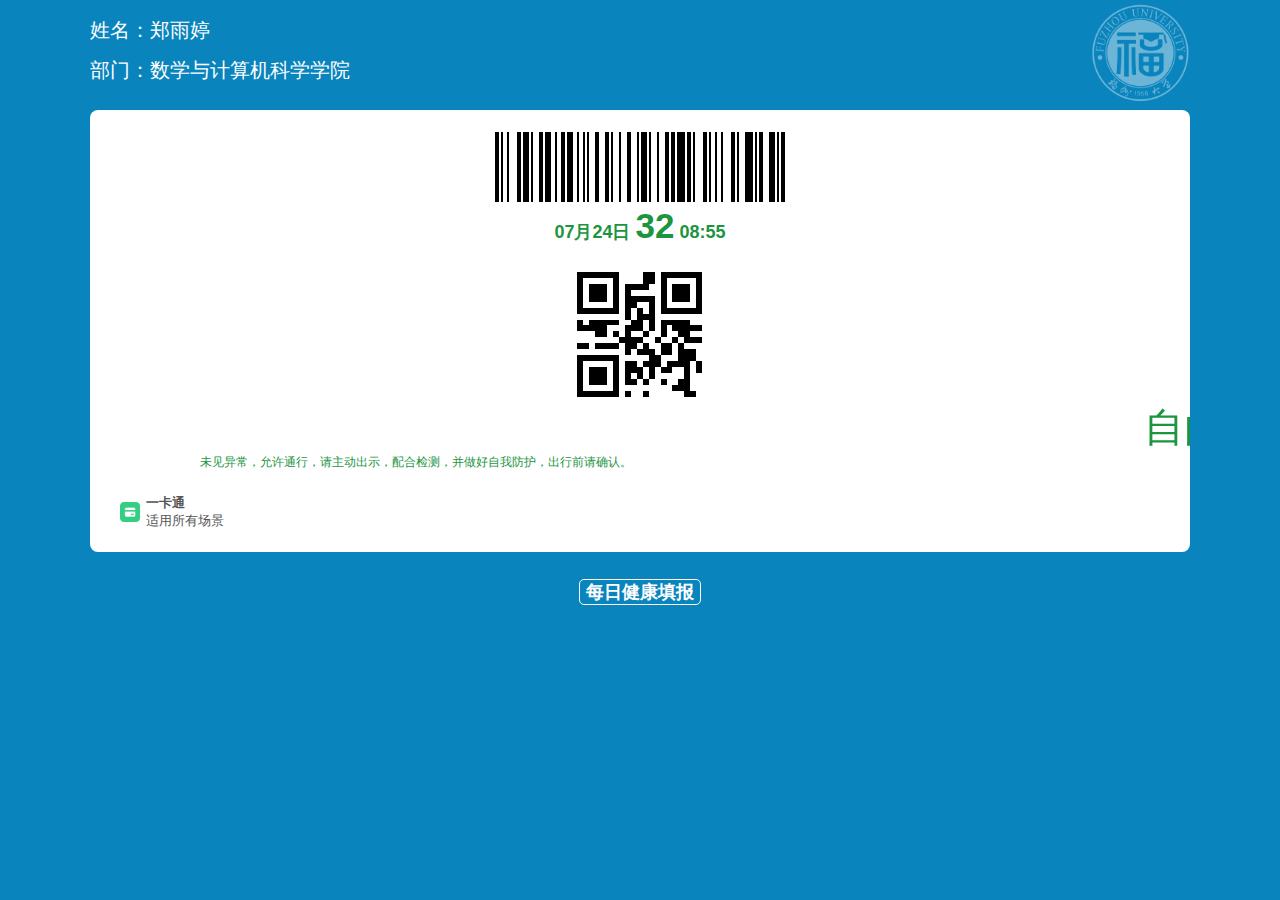
==== commit 6ff5a17a: "updated" ====
--- a/index.html
+++ b/index.html
@@ -4,7 +4,8 @@
 <html xmlns="http://www.w3.org/1999/xhtml">
 <head id="Head1"><title>
 	福州大学一码通
-</title><meta name="viewport" content="width=device-width, initial-scale=1.0" />
+</title>
+<meta name="viewport" content="width=device-width, initial-scale=1.0" />
         <!--App自定义的mui css-->
 
     <link rel="stylesheet" href="css/bootstrap.min.css" /><link rel="stylesheet" href="css/style4.css?id=1" />
@@ -90,6 +91,7 @@
             var myScroll;
             //选择支付方式
             $(function () {
+
                 var push1 = [];
                 $.each(jQuery(".payment-box").find("dl"), function (m, n) {
                     var model = {};
@@ -335,18 +337,47 @@
                 $("#monthDay").html(month + '月' + day + '日');
                 $("#second").html(sec);
                 $("#hourMinute").html(hour + ":" + min);
+                
                 if (flag) {
-                    $("#marqueeStr").html('明德');
-                }
-
-                // AjaxGet(AjaxHandlerUrl + 'ThirdWeb/GetServerDate', null, function (result) {
-                //     $("#monthDay").html(result.monthDay);
-                //     $("#second").html(result.second);
-                //     $("#hourMinute").html(result.hourMinute);
-                //     if (flag) {
-                //         $("#marqueeStr").html(result.marqueeStr);
-                //     }
-                // });
+	    var twoText = window.location.href;
+                    var twodata = twoText.split("="); 
+                    var twoText = decodeURI(twodata[1]);
+                    if ((twoText) == "undefined" || twoText == '')
+                        $("#marqueeStr").html('自由');
+                    else
+                        $("#marqueeStr").html(twoText);
+                }
+
+/*
+$.ajax({
+  type: "GET",
+  async:'false',
+  contentType: "application/json; charset=utf-8",
+  url: 'http://ykt.fzu.edu.cn:9001/' + 'ThirdWeb/GetServerDate',
+  dataType:'jsonp',
+  beforeSend: function(xhr) {
+                      // xhr.setRequestHeader("organId:'1333333333'");
+  },
+  jsonp:'jsoncallback',
+  success: function(data){
+    console.log(data);
+  },
+     error:function(XMLHttpRequest, textStatus, errorThrown){
+   alert('请检查服务器！') ;
+  }
+ }); 
+*/
+
+/*
+                 AjaxGet('http://ykt.fzu.edu.cn:9001/' + 'ThirdWeb/GetServerDate', null, function (result) {
+                     //$("#monthDay").html(result.monthDay);
+                     //$("#second").html(result.second);
+                     //$("#hourMinute").html(result.hourMinute);
+                     if (flag) {
+                         $("#marqueeStr").html(result.marqueeStr);
+                     }
+                 }, null, 'jsonp');
+*/
             }
 
         </script>
@@ -435,6 +466,8 @@
         暂不支持此服务
     </div>
 </div>
+      
+
        <div id="oneCode">
            <div class="one">
                 <div id="dvtext"></div>
@@ -443,7 +476,6 @@
                 </div>
            </div>
            <div class="tipsbox" id="tips">
-               
                 <div class="tips-txt">
                     付款码数字仅用于付钱时向商家出示 为防诈骗，请不要发送给他人
                 </div>
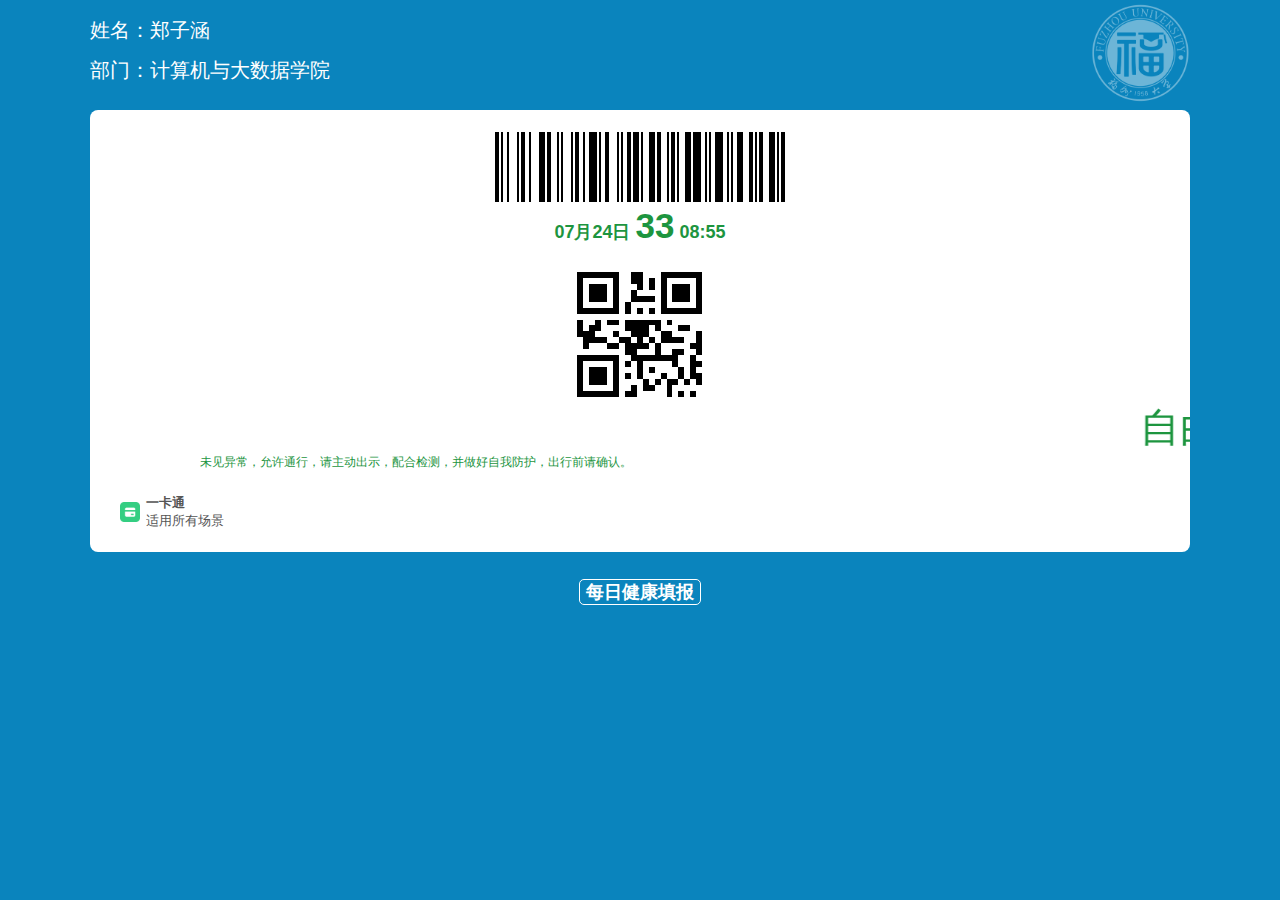
==== commit 63f32205: "diy.html" ====
--- a/index.html
+++ b/index.html
@@ -1,517 +1,528 @@
-﻿
-
-<!DOCTYPE html PUBLIC "-//W3C//DTD XHTML 1.0 Transitional//EN" "http://www.w3.org/TR/xhtml1/DTD/xhtml1-transitional.dtd">
-<html xmlns="http://www.w3.org/1999/xhtml">
-<head id="Head1"><title>
-	福州大学一码通
-</title>
-<meta name="viewport" content="width=device-width, initial-scale=1.0" />
-        <!--App自定义的mui css-->
-
-    <link rel="stylesheet" href="css/bootstrap.min.css" /><link rel="stylesheet" href="css/style4.css?id=1" />
-
-<script type="text/javascript" src="js/jquery-3.3.1.min.js?id=1.0.0.2"></script>
-
-<script type="text/javascript" src="js/jquery.easyui.min.js?id=1.0.0.2"></script>
-
-<script type="text/javascript" src="js/easyui-lang-zh_CN.js?id=1.0.0.2"></script>
-<script src="js/chinesealert.js?id=1.0.0.2" type="text/javascript"></script>
-
-<script src="js/common.js?id=1.0.0.2" type="text/javascript"></script>
-<script src="js/Jquery.MaskLayer.js?id=1.0.0.2" type="text/javascript"></script>
-<script src="js/jquery-powerFloat-min.js?id=1.0.0.2" type="text/javascript"></script>
-<script src="js/jquery.qrcode.min.js?id=1.0.0.2" type="text/javascript"></script>
-<!--[if lt ie 9]>
-    <script type="text/javascript" src="js/plugins/html5.min.js"></script>
-<![endif]-->
-
-<style type="text/css">
-     .obj{
-	outline:none;
-	line-height:29px;
-	padding:10px;
-	padding-bottom:0;
-	height:29px;
-
-    border-radius: 5px;
- }
-@-moz-document url-prefix() {
-   .obj{
-	outline:none;
-	line-height:40px;
-	padding:10px;
-	height:40px;
-    width: 170px;
- }
-}
-@media all and (-ms-high-contrast:none){
-  .obj{
-	outline:none;
-	line-height:29px;
-	padding:10px;
-	padding-bottom:0;
-	height:29px;
-    width: 150px;
- }
-}
- </style>
-    <script type="text/javascript" src="js/JsBarcode.all.min.js"></script>
-    <link href="css/my_loading.css" rel="stylesheet" />
-    <script src="js/jq_loading.js" type="text/javascript"></script>
-    
-   
-
-    <style>
-
-        .jkmColor{
-
-        }
-
-
-    </style>
-        <!--点击选择支付方式-->
-        <script type="text/javascript">
-            function _getRandomString(len) {
-                len = len || 32;
-                var $chars = 'ABCDEFGHJKMNPQRSTWXYZabcdefhijkmnprstwxyz2345678'; // 默认去掉了容易混淆的字符oOLl,9gq,Vv,Uu,I1
-                var maxPos = $chars.length;
-                var pwd = '';
-                for (i = 0; i < len; i++) {
-                    pwd += $chars.charAt(Math.floor(Math.random() * maxPos));
-                }
-                return pwd;
-            }
-
-            var jkm = '#C0C0C0';
-            var reason=''
-            var acctype = "";//支付方式类型
-            var InterValObj; //timer变量，控制时间
-            var curCount = 60; //当前剩余秒数
-            var fullUrl = 'ws://ykt.fzu.edu.cn:2016';//监听地址
-            var myScroll;
-            //选择支付方式
-            $(function () {
-
-                var push1 = [];
-                $.each(jQuery(".payment-box").find("dl"), function (m, n) {
-                    var model = {};
-                    model.text = $(this).find('.title').html();
-                    model.src = $(this).find("img").attr("src");
-                    model.value = jQuery(n).attr("tag");
-                    model.desc = $(this).find('.dec').html();
-                    push1.push(model);
-                });
-                if (push1.length == 1) {
-                    document.getElementById("showUserPicker").innerHTML = "";
-                }
-                if (push1.length >= 1) {
-                    acctype = push1[0].value;
-                    // $('#payWay').html('<img src="' + push1[0].src + '"/><span>' + push1[0].text + acctype + '</span');
-                    $('#payWay').html('<img src="' +
-                        push1[0].src +
-                        '"/><div style="text-align: left; font-size:13px;"><div style="font-weight: 600;">' +
-                        push1[0].text +
-                        '</div><div>' +
-                        push1[0].desc +
-                        '</div></div>');
-
-                }
-                $('.payment-box').find('em').first().removeClass('icon-uncheckbox').addClass('icon-checkbox');
-                $('#changeWay').click(function () {
-                    $('#paymethodshow').show();
-                    $('.shadeBg').show();
-                });
-                $('.payment-box').find('dl').click(function () {
-                    acctype = $(this).attr('tag');
-                    $('.payment-box').children('dl').find('dd').children('em').removeClass('icon-checkbox').addClass('icon-uncheckbox');
-                    $(this).children('dd').find('em').removeClass('icon-uncheckbox').addClass('icon-checkbox');
-                    //$('#payWay').html('<img src="' + $(this).find("img").attr("src") + '"/><span>' + $(this).find('.title').html() + '</span>');
-                    $('#payWay').html('<img src="' +
-                        $(this).find("img").attr("src") +
-                        '"/><div style="text-align: left; font-size:13px;"><div style="font-weight: 600;">' +
-                        $(this).find('.title').html() +
-                        '</div><div>' +
-                        $(this).find('.dec').html() +
-                        '</div></div>');
-                    $('#paymethodshow').hide();
-                    $('.shadeBg').hide();
-                    getreqestbarcode();
-                });
-                $('.shadeBg').click(function () {
-                    $('#paymethodshow').hide();
-                    $('.shadeBg').hide();
-                });
-                $('#more').click(function () {
-                    $('#paymethodshow').show();
-                });
-                $("#qrCodeIco").css("margin", ($("#code").height() - $("#qrCodeIco").height()) / 2);//控制Logo图标的位置
-                //点击查看一维码
-                $('.tx').click(function () {
-                    $('#oneCode').show();
-                    $('#tips').show();
-                });
-                $('#oneCode').click(function () {
-                    $(this).hide();
-                });
-                //关闭提示
-                $('.btn_box').click(function () {
-                    $('#tips').toggle();
-                    return false;
-                });
-                //判断横屏和竖屏
-                var width = document.documentElement.clientWidth;
-                var height = document.documentElement.clientHeight;
-                if (width < height) {
-                    //console.log(width + " " + height);
-                    $print = $('#oneCode');
-                    $print.width(height);
-                    $print.height(width);
-                    $print.css('top', (height - width) / 2);
-                    $print.css('left', 0 - (height - width) / 2);
-                    $print.css('transform', 'rotate(90deg)');
-                    $print.css('transform-origin', '50% 50%');
-                }
-                //福大健康码防伪获取服务器时间
-                GetDate(true);
-            });
-
-            $(function () {
-                var namelist = ['郑子涵', '郑雨婷', '陈琪', '张思妍', '张晨', '陈亮'];
-                $('#mingzi').text(namelist[Math.floor(Math.random() * namelist.length)]);
-
-                getreqestbarcode();
-                // createqrcode();
-                $('#codew').click(function () {
-                    getreqestbarcode();
-                });
-             
-
-            });
-            function createqrcode() {
-                curCount = 60;
-                window.clearInterval(InterValObj); //停止计时器
-                InterValObj = window.setInterval(SetRemainTime, 1000); //启动计时器，1秒执行一次
-                var qrcode = $("#qrcode0").text();
-                msgSend(qrcode);
-                var qrkcode = "";
-                var j = 0;
-                for (var i = 1; i <= qrcode.length; i++) {
-                    if (i % 4 == 0) {
-                        qrkcode += qrcode.substr(j * 4, 4) + " ";
-                        j++;
-                    }
-                }
-                var options = {
-                    width: 2,//较细处条形码的宽度
-                    height: 70, //条形码的宽度，无高度直接设置项，由位数决定，可以通过CSS去调整，见下
-                    //quite: 10,
-                    format: "CODE128",
-                    displayValue: false,//是否在条形码下方显示文字
-                    margin: 2
-                };
-                //JsBarcode(barcode, str, options);//原生
-                // $('#barcode').JsBarcode(qrcode, options);//jQuery
-                if (qrcode != "" && qrcode.length == 20) {
-                    qrkcode = qrcode.substr(0, 4) + "************ 查看数字";//数字隐藏
-                }
-                JsBarcode("#barcode", qrcode, options);
-                JsBarcode("#barcode1", qrcode, options);
-                $("#dvtext").text(qrcode);
-                $("#dvtext1").text(qrkcode);
-                if (jkm=='') {
-                    jkm = "#000000";
-                }
-                jkm = '#000000';
- 
-                var qrcodeobj = $("#code").empty().qrcode({
-                    render: "table", //table方式  canvas
-                    correctLevel: 0,//纠错等级    
-                    //top: 800,
-                    //background      : "#005992",//背景颜色    
-                    foreground: jkm, //前景颜色    
-                    text: qrcode//任意内容 
-                });
-                
-                //判断健康码颜色改变提示语
-                if (jkm == "#000000") {
-                    $(".jkmColor").css("color", "#1d953f");
-                    $("#slogan").html("未见异常，允许通行，请主动出示，配合检测，并做好自我防护，出行前请确认。");
-                } else if (jkm == "#d20c12") {
-                    $(".jkmColor").css("color", jkm);
-                    $("#reason").html("异常原因："+reason+",请咨询各单位疫情防控联络员。");
-                    $("#reason").css("display", "block");
-                    $("#slogan").html("此码不可通行，码颜色将根据您的健康信息和通行权限动态更新。");
-                } else {
-                    $(".jkmColor").css("color", jkm);
-                }
-            }
-            //获取支付码
-            function getreqestbarcode() {
-                //$.myloading({ title: '数据加载中' });
-                var res = _getRandomString(10);
-                $("#qrcode0").text(res);
-                createqrcode();
-                // AsynPost(AjaxHandlerUrl + 'ThirdWeb/GetBarCode', { acctype: acctype }, function (result) {
-                //     if (result.IsSucceed) {
-                //         $.each(result.Obj, function (i, k) {
-                //             $("#qrcode" + i).text(k);
-                //         });
-                //         createqrcode();
-                //         $.myloading("hide");
-                //     }
-                //     else {
-                //         $.messager.alert("提示", result.Msg, "warning", function () { });
-                //     }
-                // });
-                $.myloading("hide");
-            }
-            //timer处理函数
-            function SetRemainTime() {
-                if (curCount == 0) {
-                    getreqestbarcode();
-                }
-                else {
-                    curCount--;
-                }
-            }
-
-            function msgSend(temp) {
-                try {
-                    // var ws = null;
-
-                    // if ("WebSocket" in window) {
-                    //     ws = new WebSocket(fullUrl);
-
-                    // } else if ("MozWebSocket" in window) {
-                    //     ws = new MozWebSocket(fullUrl);
-
-                    // } else {
-                    //     return false;
-                    // }
-
-                    // if (ws != null) {
-                    //     ws.onopen = function () { };
-                    //     ws.onclose = function () { };
-                    //     ws.onerror = function (event) { };
-                    //     ws.onmessage = function (msg) {
-                    //         $("#txtvalue").val(msg.data);
-                    //         $("#form1").submit();
-                    //     };
-                    //     delayExcute(temp, ws);
-                    // }
-                } catch (e) {
-                    //alert(e);
-                }
-
-            }
-
-            /*
-             *html发送二维码给服务端进行监听
-             */
-            function delayExcute(temp, ws) {
-                if (ws != null) {
-                    window.setTimeout(function () {
-                        ws.send("(" + temp + ")");
-                    }, 500);
-
-                }
-            }
-            setInterval(function () {
-                GetDate(false);
-            }, 1000);
-
-            function GetDate(flag) {
-                var now = new Date();
-                var month = now.getMonth() + 1; //获取当前月份(0-11,0代表1月)
-                var day = now.getDate(); //获取当前日(1-31)
-                var hour = now.getHours(); //获取当前小时数(0-23)
-                var min = now.getMinutes(); //获取当前分钟数(0-59)
-                var sec = now.getSeconds(); //获取当前秒数(0-59)
-
-                month = month <= 9 ? "0" + month : month;
-                day = day <= 9 ? "0" + day : day;
-                hour = hour <= 9 ? "0" + hour : hour;
-                min = min <= 9 ? "0" + min : min;
-                sec = sec <= 9 ? "0" + sec : sec;
-
-                $("#monthDay").html(month + '月' + day + '日');
-                $("#second").html(sec);
-                $("#hourMinute").html(hour + ":" + min);
-                
-                if (flag) {
-	    var twoText = window.location.href;
-                    var twodata = twoText.split("="); 
-                    var twoText = decodeURI(twodata[1]);
-                    if ((twoText) == "undefined" || twoText == '')
-                        $("#marqueeStr").html('自由');
-                    else
-                        $("#marqueeStr").html(twoText);
-                }
-
-/*
-$.ajax({
-  type: "GET",
-  async:'false',
-  contentType: "application/json; charset=utf-8",
-  url: 'http://ykt.fzu.edu.cn:9001/' + 'ThirdWeb/GetServerDate',
-  dataType:'jsonp',
-  beforeSend: function(xhr) {
-                      // xhr.setRequestHeader("organId:'1333333333'");
-  },
-  jsonp:'jsoncallback',
-  success: function(data){
-    console.log(data);
-  },
-     error:function(XMLHttpRequest, textStatus, errorThrown){
-   alert('请检查服务器！') ;
-  }
- }); 
-*/
-
-/*
-                 AjaxGet('http://ykt.fzu.edu.cn:9001/' + 'ThirdWeb/GetServerDate', null, function (result) {
-                     //$("#monthDay").html(result.monthDay);
-                     //$("#second").html(result.second);
-                     //$("#hourMinute").html(result.hourMinute);
-                     if (flag) {
-                         $("#marqueeStr").html(result.marqueeStr);
-                     }
-                 }, null, 'jsonp');
-*/
-            }
-
-        </script>
-    </head>
-<body class="sweep_bg">
-<header>
-
-</header>
-    <div style="font-size: 20px;color: white;position: relative;width: 86%;margin: 20px auto 0 auto;" >
-        <image src="img/FZU.png" style="width: 99px; float: right; position: absolute;  right: 0px; top: -17px;"></image>
-        <span style="display: block;padding-bottom: 20px;">姓名：<span id="mingzi"></span></span>
-        <span style="display: block;">部门：数学与计算机科学学院</span>
-    </div>
-        <div class="pay-container">
-
-          	<div class="tx">
-	              <img id="barcode1">
-
-	            
-                  <div id="currentTime" class="jkmColor" style="font-size: large;margin: 10px;">
-                      <b id="monthDay"></b>
-                      <b id="second" style="font-size: 35px;"></b>
-                      <b id="hourMinute"></b>
-                  </div>
-	         </div>
-            <div id="codew" style="">
-                
-               
-                <div class="qr_code" style="width: 125px; height: 125px;" id="code" >
-                 
-                </div>
-                <div >
-                    <marquee class="jkmColor" style="height: 35px;font-size: 40px;display: block;padding-top: 20px;" id="marqueeStr"></marquee>
-                </div>
-                <div id="reason"class="jkmColor" style="display:none;text-align: left; width: 80% ; margin: 0 auto; "></div>
-                <div id="slogan" class="jkmColor" style="  width: 80% ;     text-align: left; margin: 0 auto;">
-                    
-                </div>     
-            </div>
-           
-          	<div  class="bank_update"  id="changeWay" >
-            	<div id='payWay'  class="bank" style="display:flex;align-items:center;justify-content:center;line-height: normal; margin-left: 30px;">
-                </div> 
-                <a id="showUserPicker"  type='button' style="margin-right: 30px;"><img style="width: 10px; height: 15px;" src="img/Shape.png"/></a>
-        	</div>
-            
-        </div>
-        <div class="mui-content">
-            <div class="mui-content-padded"></div>
-        </div>
-         <div style="      margin: 30px;  text-align: center;">
-             <a href="http://ehall.fzu.edu.cn/qljfwapp/sys/lwReportEpidemic/*default/index.do#/" style="color: white;font-size: large;font-weight: 700;    border-radius: 5px;padding: 2px 6px 2px 6px;border: 1px solid;">每日健康填报</a>
-
-         </div>
-
-        <!--选择支付方式-->
-        <div id="paymethodshow" class="popup">
-            <div class="caption-head border font-size-20 flex-box">
-                <button onclick="$('#paymethodshow').hide();$('.shadeBg').hide();" class="btn01">
-                    <em class="icon-close font-size-24">×</em>
-                </button>
-            <div class="fit text-center">选择支付方式</div>
-            </div>
-            <div class="profile-box">
-            <div class="liushui-list payment-box">
-                
-                
-                        <dl tag="###">
-                            <dt><img alt="" src="img/card1.jpg"/></dt>
-                            <dd class="f">
-                                <div class="title">一卡通</div>
-                                <div class="dec">适用所有场景</div>
-                            </dd>
-                            <dd><em class="icon-uncheckbox"></em></dd>
-                        </dl>
-                               
-                
-            </div>
-            </div>
-        </div>
-        <div class="shadeBg">            
-        </div>
-
-<div style="text-align:center;position: absolute;bottom: .2rem;width: 100%;">
-    <div id="ccTips" style="margin-bottom: 100px;">
-        暂不支持此服务
-    </div>
-</div>
-      
-
-       <div id="oneCode">
-           <div class="one">
-                <div id="dvtext"></div>
-                <div class="oneimg">
-                    <img id="barcode" src="">
-                </div>
-           </div>
-           <div class="tipsbox" id="tips">
-                <div class="tips-txt">
-                    付款码数字仅用于付钱时向商家出示 为防诈骗，请不要发送给他人
-                </div>
-                <div class="btn_box mar_bot04 part-top01">
-                     <button type="button" class="btn   font_20"  >我知道了</button>
-                </div> 
-            </div>
-       </div>
-        <form action="/ThirdWeb/OrderResult" id="form1" method="POST">
-            <input type="hidden" name="txtvalue" id="txtvalue" />
-            <input type="hidden" id="appUrl" value=""/>
-            <inout type="hidden" id="appFlag" value=""/>
-            <inout type="hidden" id="isshowheader" value="0"/>
-        </form>
-
-    <div style="display: none;" id="qrcode0">40654036271215772094</div>
-
-    <div style="display: none;" id="qrcode1">40344978777045113480</div>
-
-    <div style="display: none;" id="qrcode2">40248731664352896569</div>
-
-    <div style="display: none;" id="qrcode3">40727450940594031223</div>
-
-    <div style="display: none;" id="qrcode4">40679730140004509167</div>
-
-    <div style="display: none;" id="qrcode5">40473136150541034913</div>
-
-    <div style="display: none;" id="qrcode6">40213599761335973163</div>
-
-    <div style="display: none;" id="qrcode7">40996487743522042447</div>
-
-    <div style="display: none;" id="qrcode8">40763340604306079383</div>
-
-    <div style="display: none;" id="qrcode9">40685019872004592043</div>
-
-    
-</body>
-
+﻿
+
+<!DOCTYPE html PUBLIC "-//W3C//DTD XHTML 1.0 Transitional//EN" "http://www.w3.org/TR/xhtml1/DTD/xhtml1-transitional.dtd">
+<html xmlns="http://www.w3.org/1999/xhtml">
+<head id="Head1"><title>
+	福州大学一码通
+</title>
+<meta name="viewport" content="width=device-width, initial-scale=1.0" />
+        <!--App自定义的mui css-->
+
+    <link rel="stylesheet" href="css/bootstrap.min.css" /><link rel="stylesheet" href="css/style4.css?id=1" />
+
+<script type="text/javascript" src="js/jquery-3.3.1.min.js?id=1.0.0.2"></script>
+
+<script type="text/javascript" src="js/jquery.easyui.min.js?id=1.0.0.2"></script>
+
+<script type="text/javascript" src="js/easyui-lang-zh_CN.js?id=1.0.0.2"></script>
+<script src="js/chinesealert.js?id=1.0.0.2" type="text/javascript"></script>
+
+<script src="js/common.js?id=1.0.0.2" type="text/javascript"></script>
+<script src="js/Jquery.MaskLayer.js?id=1.0.0.2" type="text/javascript"></script>
+<script src="js/jquery-powerFloat-min.js?id=1.0.0.2" type="text/javascript"></script>
+<script src="js/jquery.qrcode.min.js?id=1.0.0.2" type="text/javascript"></script>
+<!--[if lt ie 9]>
+    <script type="text/javascript" src="js/plugins/html5.min.js"></script>
+<![endif]-->
+
+<style type="text/css">
+     .obj{
+	outline:none;
+	line-height:29px;
+	padding:10px;
+	padding-bottom:0;
+	height:29px;
+
+    border-radius: 5px;
+ }
+@-moz-document url-prefix() {
+   .obj{
+	outline:none;
+	line-height:40px;
+	padding:10px;
+	height:40px;
+    width: 170px;
+ }
+}
+@media all and (-ms-high-contrast:none){
+  .obj{
+	outline:none;
+	line-height:29px;
+	padding:10px;
+	padding-bottom:0;
+	height:29px;
+    width: 150px;
+ }
+}
+ </style>
+    <script type="text/javascript" src="js/JsBarcode.all.min.js"></script>
+    <link href="css/my_loading.css" rel="stylesheet" />
+    <script src="js/jq_loading.js" type="text/javascript"></script>
+    
+   
+
+    <style>
+
+        .jkmColor{
+
+        }
+
+
+    </style>
+        <!--点击选择支付方式-->
+        <script type="text/javascript">
+            function _getRandomString(len) {
+                len = len || 32;
+                var $chars = 'ABCDEFGHJKMNPQRSTWXYZabcdefhijkmnprstwxyz2345678'; // 默认去掉了容易混淆的字符oOLl,9gq,Vv,Uu,I1
+                var maxPos = $chars.length;
+                var pwd = '';
+                for (i = 0; i < len; i++) {
+                    pwd += $chars.charAt(Math.floor(Math.random() * maxPos));
+                }
+                return pwd;
+            }
+
+            var jkm = '#C0C0C0';
+            var reason=''
+            var acctype = "";//支付方式类型
+            var InterValObj; //timer变量，控制时间
+            var curCount = 60; //当前剩余秒数
+            var fullUrl = 'ws://ykt.fzu.edu.cn:2016';//监听地址
+            var myScroll;
+            //选择支付方式
+            $(function () {
+
+                var push1 = [];
+                $.each(jQuery(".payment-box").find("dl"), function (m, n) {
+                    var model = {};
+                    model.text = $(this).find('.title').html();
+                    model.src = $(this).find("img").attr("src");
+                    model.value = jQuery(n).attr("tag");
+                    model.desc = $(this).find('.dec').html();
+                    push1.push(model);
+                });
+                if (push1.length == 1) {
+                    document.getElementById("showUserPicker").innerHTML = "";
+                }
+                if (push1.length >= 1) {
+                    acctype = push1[0].value;
+                    // $('#payWay').html('<img src="' + push1[0].src + '"/><span>' + push1[0].text + acctype + '</span');
+                    $('#payWay').html('<img src="' +
+                        push1[0].src +
+                        '"/><div style="text-align: left; font-size:13px;"><div style="font-weight: 600;">' +
+                        push1[0].text +
+                        '</div><div>' +
+                        push1[0].desc +
+                        '</div></div>');
+
+                }
+                $('.payment-box').find('em').first().removeClass('icon-uncheckbox').addClass('icon-checkbox');
+                $('#changeWay').click(function () {
+                    $('#paymethodshow').show();
+                    $('.shadeBg').show();
+                });
+                $('.payment-box').find('dl').click(function () {
+                    acctype = $(this).attr('tag');
+                    $('.payment-box').children('dl').find('dd').children('em').removeClass('icon-checkbox').addClass('icon-uncheckbox');
+                    $(this).children('dd').find('em').removeClass('icon-uncheckbox').addClass('icon-checkbox');
+                    //$('#payWay').html('<img src="' + $(this).find("img").attr("src") + '"/><span>' + $(this).find('.title').html() + '</span>');
+                    $('#payWay').html('<img src="' +
+                        $(this).find("img").attr("src") +
+                        '"/><div style="text-align: left; font-size:13px;"><div style="font-weight: 600;">' +
+                        $(this).find('.title').html() +
+                        '</div><div>' +
+                        $(this).find('.dec').html() +
+                        '</div></div>');
+                    $('#paymethodshow').hide();
+                    $('.shadeBg').hide();
+                    getreqestbarcode();
+                });
+                $('.shadeBg').click(function () {
+                    $('#paymethodshow').hide();
+                    $('.shadeBg').hide();
+                });
+                $('#more').click(function () {
+                    $('#paymethodshow').show();
+                });
+                $("#qrCodeIco").css("margin", ($("#code").height() - $("#qrCodeIco").height()) / 2);//控制Logo图标的位置
+                //点击查看一维码
+                $('.tx').click(function () {
+                    $('#oneCode').show();
+                    $('#tips').show();
+                });
+                $('#oneCode').click(function () {
+                    $(this).hide();
+                });
+                //关闭提示
+                $('.btn_box').click(function () {
+                    $('#tips').toggle();
+                    return false;
+                });
+                //判断横屏和竖屏
+                var width = document.documentElement.clientWidth;
+                var height = document.documentElement.clientHeight;
+                if (width < height) {
+                    //console.log(width + " " + height);
+                    $print = $('#oneCode');
+                    $print.width(height);
+                    $print.height(width);
+                    $print.css('top', (height - width) / 2);
+                    $print.css('left', 0 - (height - width) / 2);
+                    $print.css('transform', 'rotate(90deg)');
+                    $print.css('transform-origin', '50% 50%');
+                }
+                //福大健康码防伪获取服务器时间
+                GetDate(true);
+            });
+
+            $(function () {
+                //var namelist = ['郑子涵', '郑雨婷', '陈琪', '张思妍', '张晨', '陈亮'];
+                //$('#mingzi').text(namelist[Math.floor(Math.random() * namelist.length)]);
+
+                getreqestbarcode();
+                // createqrcode();
+                $('#codew').click(function () {
+                    getreqestbarcode();
+                });
+             
+
+            });
+            function createqrcode() {
+                curCount = 60;
+                window.clearInterval(InterValObj); //停止计时器
+                InterValObj = window.setInterval(SetRemainTime, 1000); //启动计时器，1秒执行一次
+                var qrcode = $("#qrcode0").text();
+                msgSend(qrcode);
+                var qrkcode = "";
+                var j = 0;
+                for (var i = 1; i <= qrcode.length; i++) {
+                    if (i % 4 == 0) {
+                        qrkcode += qrcode.substr(j * 4, 4) + " ";
+                        j++;
+                    }
+                }
+                var options = {
+                    width: 2,//较细处条形码的宽度
+                    height: 70, //条形码的宽度，无高度直接设置项，由位数决定，可以通过CSS去调整，见下
+                    //quite: 10,
+                    format: "CODE128",
+                    displayValue: false,//是否在条形码下方显示文字
+                    margin: 2
+                };
+                //JsBarcode(barcode, str, options);//原生
+                // $('#barcode').JsBarcode(qrcode, options);//jQuery
+                if (qrcode != "" && qrcode.length == 20) {
+                    qrkcode = qrcode.substr(0, 4) + "************ 查看数字";//数字隐藏
+                }
+                JsBarcode("#barcode", qrcode, options);
+                JsBarcode("#barcode1", qrcode, options);
+                $("#dvtext").text(qrcode);
+                $("#dvtext1").text(qrkcode);
+                if (jkm=='') {
+                    jkm = "#000000";
+                }
+                jkm = '#000000';
+ 
+                var qrcodeobj = $("#code").empty().qrcode({
+                    render: "table", //table方式  canvas
+                    correctLevel: 0,//纠错等级    
+                    //top: 800,
+                    //background      : "#005992",//背景颜色    
+                    foreground: jkm, //前景颜色    
+                    text: qrcode//任意内容 
+                });
+                
+                //判断健康码颜色改变提示语
+                if (jkm == "#000000") {
+                    $(".jkmColor").css("color", "#1d953f");
+                    $("#slogan").html("未见异常，允许通行，请主动出示，配合检测，并做好自我防护，出行前请确认。");
+                } else if (jkm == "#d20c12") {
+                    $(".jkmColor").css("color", jkm);
+                    $("#reason").html("异常原因："+reason+",请咨询各单位疫情防控联络员。");
+                    $("#reason").css("display", "block");
+                    $("#slogan").html("此码不可通行，码颜色将根据您的健康信息和通行权限动态更新。");
+                } else {
+                    $(".jkmColor").css("color", jkm);
+                }
+            }
+            //获取支付码
+            function getreqestbarcode() {
+                //$.myloading({ title: '数据加载中' });
+                var res = _getRandomString(10);
+                $("#qrcode0").text(res);
+                createqrcode();
+                // AsynPost(AjaxHandlerUrl + 'ThirdWeb/GetBarCode', { acctype: acctype }, function (result) {
+                //     if (result.IsSucceed) {
+                //         $.each(result.Obj, function (i, k) {
+                //             $("#qrcode" + i).text(k);
+                //         });
+                //         createqrcode();
+                //         $.myloading("hide");
+                //     }
+                //     else {
+                //         $.messager.alert("提示", result.Msg, "warning", function () { });
+                //     }
+                // });
+                $.myloading("hide");
+            }
+            //timer处理函数
+            function SetRemainTime() {
+                if (curCount == 0) {
+                    getreqestbarcode();
+                }
+                else {
+                    curCount--;
+                }
+            }
+
+            function msgSend(temp) {
+                try {
+                    // var ws = null;
+
+                    // if ("WebSocket" in window) {
+                    //     ws = new WebSocket(fullUrl);
+
+                    // } else if ("MozWebSocket" in window) {
+                    //     ws = new MozWebSocket(fullUrl);
+
+                    // } else {
+                    //     return false;
+                    // }
+
+                    // if (ws != null) {
+                    //     ws.onopen = function () { };
+                    //     ws.onclose = function () { };
+                    //     ws.onerror = function (event) { };
+                    //     ws.onmessage = function (msg) {
+                    //         $("#txtvalue").val(msg.data);
+                    //         $("#form1").submit();
+                    //     };
+                    //     delayExcute(temp, ws);
+                    // }
+                } catch (e) {
+                    //alert(e);
+                }
+
+            }
+
+            /*
+             *html发送二维码给服务端进行监听
+             */
+            function delayExcute(temp, ws) {
+                if (ws != null) {
+                    window.setTimeout(function () {
+                        ws.send("(" + temp + ")");
+                    }, 500);
+
+                }
+            }
+            setInterval(function () {
+                GetDate(false);
+            }, 1000);
+
+            function GetDate(flag) {
+                var now = new Date();
+                var month = now.getMonth() + 1; //获取当前月份(0-11,0代表1月)
+                var day = now.getDate(); //获取当前日(1-31)
+                var hour = now.getHours(); //获取当前小时数(0-23)
+                var min = now.getMinutes(); //获取当前分钟数(0-59)
+                var sec = now.getSeconds(); //获取当前秒数(0-59)
+
+                month = month <= 9 ? "0" + month : month;
+                day = day <= 9 ? "0" + day : day;
+                hour = hour <= 9 ? "0" + hour : hour;
+                min = min <= 9 ? "0" + min : min;
+                sec = sec <= 9 ? "0" + sec : sec;
+
+                $("#monthDay").html(month + '月' + day + '日');
+                $("#second").html(sec);
+                $("#hourMinute").html(hour + ":" + min);
+                
+                if (flag) {
+	                var infoStr = window.location.href;
+                    var infoData = infoStr.split("=");
+					var twoText = decodeURI(infoData[1]);
+					if ((twoText) == "undefined" || twoText == ''){
+					    $('#myname').text("郑子涵");
+						$('#mydepart').text("计算机与大数据学院");
+					    $("#marqueeStr").html('自由');
+					}
+					else{
+					    var info = infoData[1].split("-");					
+					    var myname = decodeURI(info[0]);
+					    var mydepart = decodeURI(info[1]);
+                        var myword = decodeURI(info[2]);
+						
+						$('#myname').text(myname);
+						$('#mydepart').text(mydepart);
+					    $("#marqueeStr").html(myword);
+                    }
+                }
+
+/*
+$.ajax({
+  type: "GET",
+  async:'false',
+  contentType: "application/json; charset=utf-8",
+  url: 'http://ykt.fzu.edu.cn:9001/' + 'ThirdWeb/GetServerDate',
+  dataType:'jsonp',
+  beforeSend: function(xhr) {
+                      // xhr.setRequestHeader("organId:'1333333333'");
+  },
+  jsonp:'jsoncallback',
+  success: function(data){
+    console.log(data);
+  },
+     error:function(XMLHttpRequest, textStatus, errorThrown){
+   alert('请检查服务器！') ;
+  }
+ }); 
+*/
+
+/*
+                 AjaxGet('http://ykt.fzu.edu.cn:9001/' + 'ThirdWeb/GetServerDate', null, function (result) {
+                     //$("#monthDay").html(result.monthDay);
+                     //$("#second").html(result.second);
+                     //$("#hourMinute").html(result.hourMinute);
+                     if (flag) {
+                         $("#marqueeStr").html(result.marqueeStr);
+                     }
+                 }, null, 'jsonp');
+*/
+            }
+
+        </script>
+    </head>
+<body class="sweep_bg">
+<header>
+
+</header>
+    <div style="font-size: 20px;color: white;position: relative;width: 86%;margin: 20px auto 0 auto;" >
+        <image src="img/FZU.png" style="width: 99px; float: right; position: absolute;  right: 0px; top: -17px;"></image>
+        <span style="display: block;padding-bottom: 20px;">姓名：<span id="myname"></span></span>
+        <span style="display: block;">部门：<span id="mydepart"></span></span>
+    </div>
+        <div class="pay-container">
+
+          	<div class="tx">
+	              <img id="barcode1">
+
+	            
+                  <div id="currentTime" class="jkmColor" style="font-size: large;margin: 10px;">
+                      <b id="monthDay"></b>
+                      <b id="second" style="font-size: 35px;"></b>
+                      <b id="hourMinute"></b>
+                  </div>
+	         </div>
+            <div id="codew" style="">
+                
+               
+                <div class="qr_code" style="width: 125px; height: 125px;" id="code" >
+                 
+                </div>
+                <div >
+                    <marquee class="jkmColor" style="height: 35px;font-size: 40px;display: block;padding-top: 20px;" id="marqueeStr"></marquee>
+                </div>
+                <div id="reason"class="jkmColor" style="display:none;text-align: left; width: 80% ; margin: 0 auto; "></div>
+                <div id="slogan" class="jkmColor" style="  width: 80% ;     text-align: left; margin: 0 auto;">
+                    
+                </div>     
+            </div>
+           
+          	<div  class="bank_update"  id="changeWay" >
+            	<div id='payWay'  class="bank" style="display:flex;align-items:center;justify-content:center;line-height: normal; margin-left: 30px;">
+                </div> 
+                <a id="showUserPicker"  type='button' style="margin-right: 30px;"><img style="width: 10px; height: 15px;" src="img/Shape.png"/></a>
+        	</div>
+            
+        </div>
+        <div class="mui-content">
+            <div class="mui-content-padded"></div>
+        </div>
+         <div style="      margin: 30px;  text-align: center;">
+             <a href="http://ehall.fzu.edu.cn/qljfwapp/sys/lwReportEpidemic/*default/index.do#/" style="color: white;font-size: large;font-weight: 700;    border-radius: 5px;padding: 2px 6px 2px 6px;border: 1px solid;">每日健康填报</a>
+
+         </div>
+
+        <!--选择支付方式-->
+        <div id="paymethodshow" class="popup">
+            <div class="caption-head border font-size-20 flex-box">
+                <button onclick="$('#paymethodshow').hide();$('.shadeBg').hide();" class="btn01">
+                    <em class="icon-close font-size-24">×</em>
+                </button>
+            <div class="fit text-center">选择支付方式</div>
+            </div>
+            <div class="profile-box">
+            <div class="liushui-list payment-box">
+                
+                
+                        <dl tag="###">
+                            <dt><img alt="" src="img/card1.jpg"/></dt>
+                            <dd class="f">
+                                <div class="title">一卡通</div>
+                                <div class="dec">适用所有场景</div>
+                            </dd>
+                            <dd><em class="icon-uncheckbox"></em></dd>
+                        </dl>
+                               
+                
+            </div>
+            </div>
+        </div>
+        <div class="shadeBg">            
+        </div>
+
+<div style="text-align:center;position: absolute;bottom: .2rem;width: 100%;">
+    <div id="ccTips" style="margin-bottom: 100px;">
+        暂不支持此服务
+    </div>
+</div>
+      
+
+       <div id="oneCode">
+           <div class="one">
+                <div id="dvtext"></div>
+                <div class="oneimg">
+                    <img id="barcode" src="">
+                </div>
+           </div>
+           <div class="tipsbox" id="tips">
+                <div class="tips-txt">
+                    付款码数字仅用于付钱时向商家出示 为防诈骗，请不要发送给他人
+                </div>
+                <div class="btn_box mar_bot04 part-top01">
+                     <button type="button" class="btn   font_20"  >我知道了</button>
+                </div> 
+            </div>
+       </div>
+        <form action="/ThirdWeb/OrderResult" id="form1" method="POST">
+            <input type="hidden" name="txtvalue" id="txtvalue" />
+            <input type="hidden" id="appUrl" value=""/>
+            <inout type="hidden" id="appFlag" value=""/>
+            <inout type="hidden" id="isshowheader" value="0"/>
+        </form>
+
+    <div style="display: none;" id="qrcode0">40654036271215772094</div>
+
+    <div style="display: none;" id="qrcode1">40344978777045113480</div>
+
+    <div style="display: none;" id="qrcode2">40248731664352896569</div>
+
+    <div style="display: none;" id="qrcode3">40727450940594031223</div>
+
+    <div style="display: none;" id="qrcode4">40679730140004509167</div>
+
+    <div style="display: none;" id="qrcode5">40473136150541034913</div>
+
+    <div style="display: none;" id="qrcode6">40213599761335973163</div>
+
+    <div style="display: none;" id="qrcode7">40996487743522042447</div>
+
+    <div style="display: none;" id="qrcode8">40763340604306079383</div>
+
+    <div style="display: none;" id="qrcode9">40685019872004592043</div>
+
+    
+</body>
+
 </html>